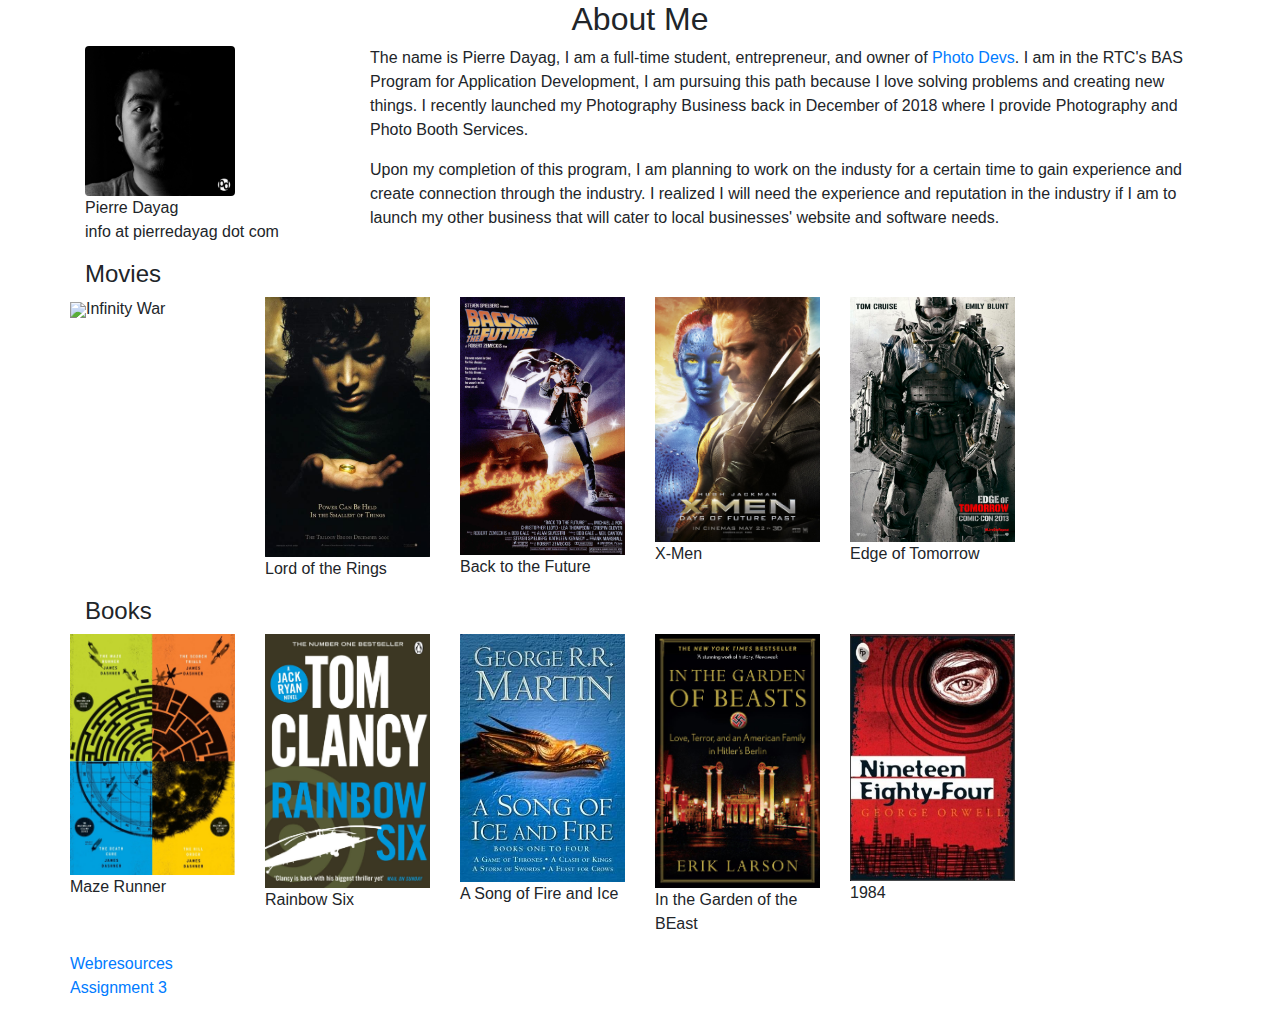
==== index.html @ 3102077f "Add files via upload" ====
<!doctype html>
<html lang="en">
  
    <head>
    
        <!-- Required meta tags -->
        <meta charset="utf-8">
        <meta http-equiv="X-UA-Compatible" content="IE=edge">
        <meta name="viewport" content="width=device-width, initial-scale=1, shrink-to-fit=no">
        <meta http-equiv="x-ua-compatible" content="ie=edge">
        
        <!-- Bootstrap CSS -->
        <link rel="stylesheet" type="text/css" href="css/reset.css">
        <link rel="stylesheet" type="text/css" href="css/bootstrap.min.css">
                
        <!-- Temporary style for bio photo -->
        <style>
            .self {
                width: 150px;
            }        
        </style>
        
        <title>Pierre Dayag</title>
        
    </head>
    
    <body>
        
        <!-- Container begins -->
        <div class="container">
        
            <h2 class="text-center">About Me</h2>
            
            <!-- Row begins -->
            <div class="row">
            
                <!-- Col 1 Start -->
                <div class="col-xs-12 col-sm-12 col-md-4 col-lg-3 col-xl-3">
                    
                    <a  href="https://www.flickr.com/photos/141834853@N08/" target="_blank"><img class="img-fluid rounded self" src="img/selfie.jpg" title="Self Photo" /></a> 
                    
                    <p>Pierre Dayag <br/>
                        info at pierredayag dot com</p>
                    
                </div>
                <!-- End Col 1 -->
                
                <!-- Col 2 Start -->
                <div class="col-xs-12 col-sm-12 col-md-8 col-lg-9 col-xl-9">
                    
                    <p>The name is Pierre Dayag, I am a full-time student, entrepreneur, and owner of <a href="https://www.facebook.com/photodevs" target="_blank">Photo Devs</a>. I am in the RTC's BAS Program for Application Development, I am pursuing this path because I love solving problems and creating new things. I recently launched my Photography Business back in December of 2018 where I provide Photography and Photo Booth Services.</p>
               	
                    <p>Upon my completion of this program, I am planning to work on the industy for a certain time to gain experience and create connection through the industry. I realized I will need the experience and reputation in the industry if I am to launch my other business that will cater to local businesses' website and software needs.</p>

                </div>
                <!-- End Col 2 -->
                
                <!-- Favorite Movie Start -->
                <div class="col-xs-12 col-sm-12 col-md-6 col-lg-12 col-xl-12">
                
                    <!-- Sub Row begins -->
                    <div class="row">
                        
                        <!-- Movie Col Start -->
                        <!--<div class="row">-->
                    
                            <h4 class="col-md-6 col-lg-2">Movies</h4>
                            
                            <ul class="row">
                            
                                <li class="col-sm-9 col-md-9 col-lg-2"><img class="img-fluid" src="img/movie1.jpg">Infinity War</li>
                                
                                <li class="col-sm-9 col-md-9 col-lg-2"><img class="img-fluid" src="img/movie2.jpg">Lord of the Rings</li>
                                
                                <li class="col-sm-9 col-md-9 col-lg-2"><img class="img-fluid" src="img/movie3.jpg">Back to the Future</li>
                                
                                <li class="col-sm-9 col-md-9 col-lg-2"><img class="img-fluid" src="img/movie4.jpg">X-Men</li>
                                
                                <li class="col-sm-9 col-md-9 col-lg-2"><img class="img-fluid" src="img/movie5.jpg">Edge of Tomorrow</li>
                                
                            </ul>
                    
                        <!--</div>-->
                        <!-- Movie Col End -->
                    
                    </div>
                    <!-- End Sub Row -->
                    
                </div>
                <!-- End Favorite Movie -->
                
                <!-- Favorite Book Start -->
                <div class="col-xs-12 col-sm-12 col-md-6 col-lg-12 col-xl-12">
                
                    <!-- Sub Row begins -->
                    <div class="row">
                        
                        <!-- Book Col Start -->
                        <!--<div class="row">-->
                    
                            <h4 class="col-md-6 col-lg-2">Books</h4>
                            
                            <ul class="row">
                            
                                <li class="col-sm-9 col-md-9 col-lg-2"><img class="img-fluid" src="img/book1.jpg">Maze Runner</li>
                                
                                <li class="col-sm-9 col-md-9 col-lg-2"><img class="img-fluid" src="img/book2.jpg">Rainbow Six</li>
                                
                                <li class="col-sm-7 col-md-9 col-lg-2"><img class="img-fluid" src="img/book3.jpg">A Song of Fire and Ice</li>
                                
                                <li class="col-sm-9 col-md-9 col-lg-2"><img class="img-fluid" src="img/book4.jpg">In the Garden of the BEast</li>
                                
                                <li class="col-sm-9 col-md-9 col-lg-2"><img class="img-fluid" src="img/book5.jpg">1984</li>
                                
                            </ul>
                    
                        <!--</div>-->
                        <!-- Book Col End -->
                    
                    </div>
                    <!-- End Sub Row -->    
                    
                </div>
                <!-- End Favorite Book -->
                
                <p><a href="html/webresources.html">Webresources</a><br />
                    <a href="html/assignment3.html">Assignment 3</a></p>
                
            </div>
            <!-- End Row -->
            
        </div>
        <!-- End Container -->
        
        <!-- Optional JavaScript -->
        <!-- jQuery first, then Popper.js, then Bootstrap JS -->
        <script src="js/jquery.slim.min.js"></script>
        <script src="js/popper.min.js"></script>
        <script src="js/bootstrap.min.js"></script>
        
    </body>
    
</html>
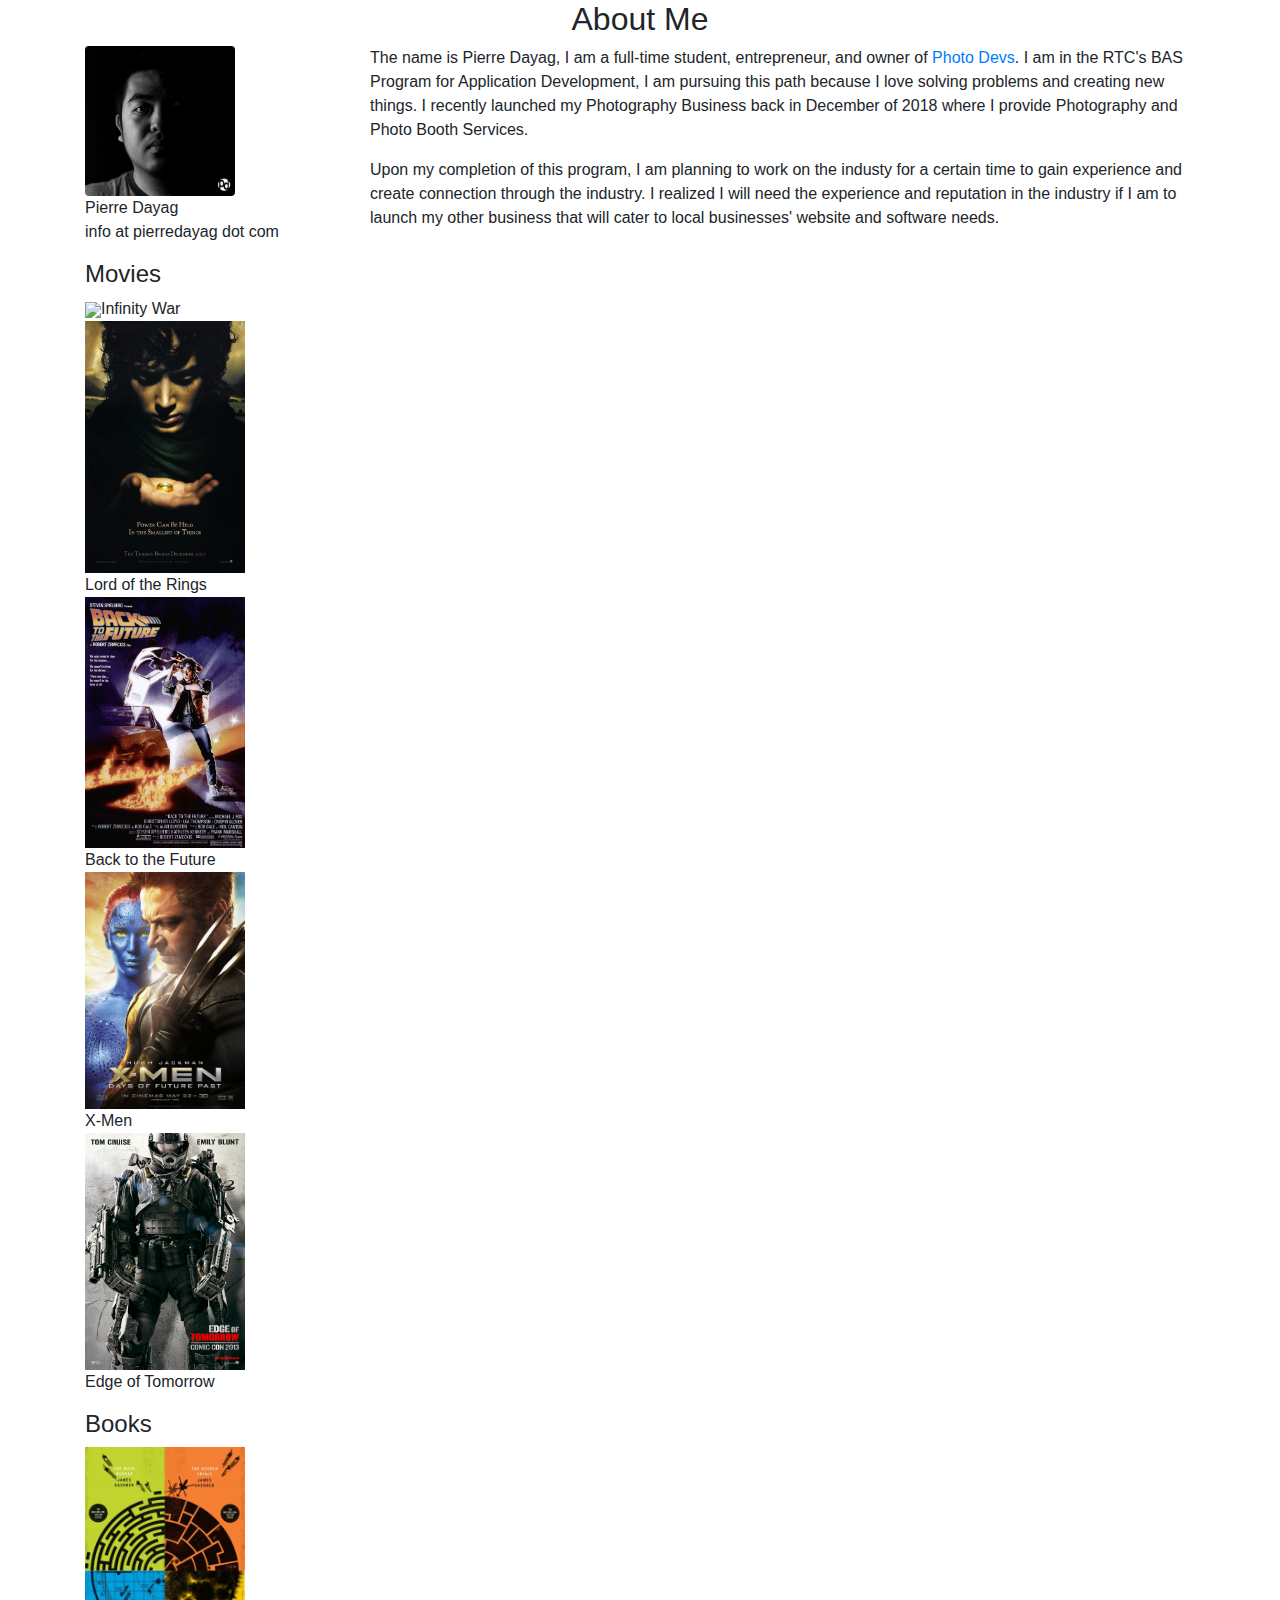
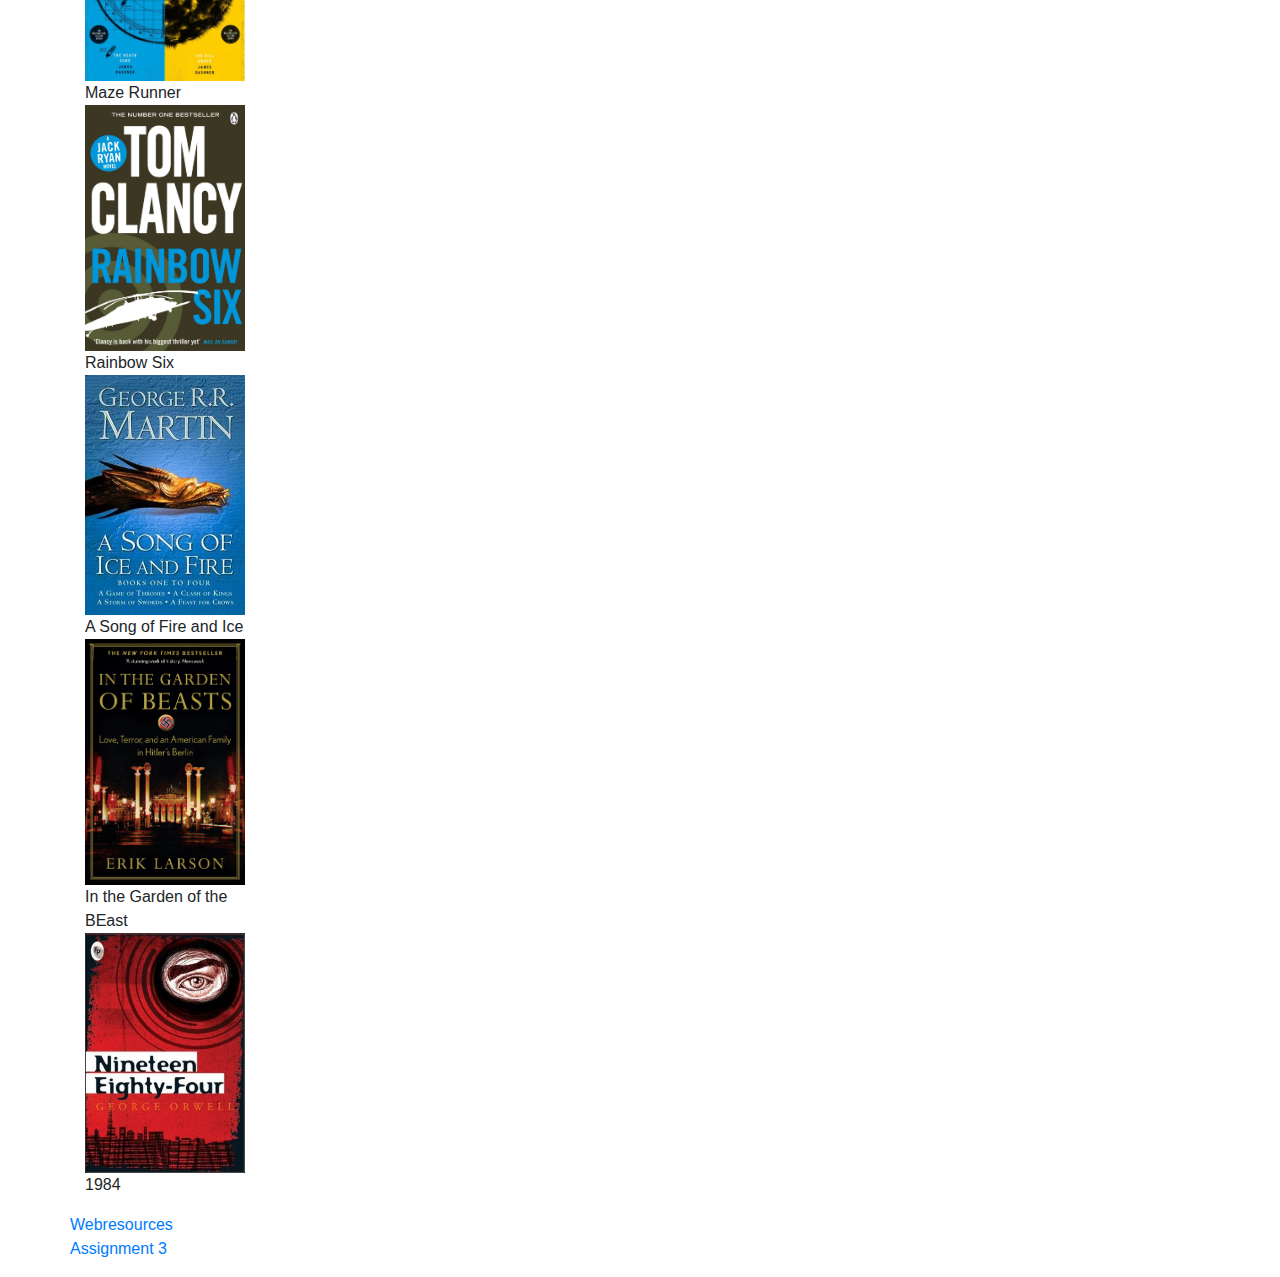
==== commit 0f0ab8ae: "Add files via upload" ====
--- a/index.html
+++ b/index.html
@@ -62,25 +62,22 @@
                     <div class="row">
                         
                         <!-- Movie Col Start -->
-                        <!--<div class="row">-->
                     
-                            <h4 class="col-md-6 col-lg-2">Movies</h4>
+                        <h4 class="col-md-6 col-lg-2">Movies</h4>
                             
-                            <ul class="row">
+                        <ul class="">
                             
-                                <li class="col-sm-9 col-md-9 col-lg-2"><img class="img-fluid" src="img/movie1.jpg">Infinity War</li>
+                            <li class="col-sm-9 col-md-9 col-lg-2"><img class="img-fluid" src="img/movie1.jpg">Infinity War</li>
                                 
-                                <li class="col-sm-9 col-md-9 col-lg-2"><img class="img-fluid" src="img/movie2.jpg">Lord of the Rings</li>
+                            <li class="col-sm-9 col-md-9 col-lg-2"><img class="img-fluid" src="img/movie2.jpg">Lord of the Rings</li>
                                 
-                                <li class="col-sm-9 col-md-9 col-lg-2"><img class="img-fluid" src="img/movie3.jpg">Back to the Future</li>
+                            <li class="col-sm-9 col-md-9 col-lg-2"><img class="img-fluid" src="img/movie3.jpg">Back to the Future</li>
                                 
-                                <li class="col-sm-9 col-md-9 col-lg-2"><img class="img-fluid" src="img/movie4.jpg">X-Men</li>
+                            <li class="col-sm-9 col-md-9 col-lg-2"><img class="img-fluid" src="img/movie4.jpg">X-Men</li>
                                 
-                                <li class="col-sm-9 col-md-9 col-lg-2"><img class="img-fluid" src="img/movie5.jpg">Edge of Tomorrow</li>
-                                
-                            </ul>
-                    
-                        <!--</div>-->
+                            <li class="col-sm-9 col-md-9 col-lg-2"><img class="img-fluid" src="img/movie5.jpg">Edge of Tomorrow</li>                      
+                        </ul>
+                        
                         <!-- Movie Col End -->
                     
                     </div>
@@ -96,25 +93,23 @@
                     <div class="row">
                         
                         <!-- Book Col Start -->
-                        <!--<div class="row">-->
                     
-                            <h4 class="col-md-6 col-lg-2">Books</h4>
+                        <h4 class="col-md-6 col-lg-2">Books</h4>
                             
-                            <ul class="row">
+                        <ul class="">
                             
-                                <li class="col-sm-9 col-md-9 col-lg-2"><img class="img-fluid" src="img/book1.jpg">Maze Runner</li>
+                            <li class="col-sm-9 col-md-9 col-lg-2"><img class="img-fluid" src="img/book1.jpg">Maze Runner</li>
                                 
-                                <li class="col-sm-9 col-md-9 col-lg-2"><img class="img-fluid" src="img/book2.jpg">Rainbow Six</li>
+                            <li class="col-sm-9 col-md-9 col-lg-2"><img class="img-fluid" src="img/book2.jpg">Rainbow Six</li>
                                 
-                                <li class="col-sm-7 col-md-9 col-lg-2"><img class="img-fluid" src="img/book3.jpg">A Song of Fire and Ice</li>
+                            <li class="col-sm-7 col-md-9 col-lg-2"><img class="img-fluid" src="img/book3.jpg">A Song of Fire and Ice</li>
                                 
-                                <li class="col-sm-9 col-md-9 col-lg-2"><img class="img-fluid" src="img/book4.jpg">In the Garden of the BEast</li>
+                            <li class="col-sm-9 col-md-9 col-lg-2"><img class="img-fluid" src="img/book4.jpg">In the Garden of the BEast</li>
                                 
-                                <li class="col-sm-9 col-md-9 col-lg-2"><img class="img-fluid" src="img/book5.jpg">1984</li>
-                                
-                            </ul>
-                    
-                        <!--</div>-->
+                            <li class="col-sm-9 col-md-9 col-lg-2"><img class="img-fluid" src="img/book5.jpg">1984</li>
+                              
+                        </ul>
+                        
                         <!-- Book Col End -->
                     
                     </div>
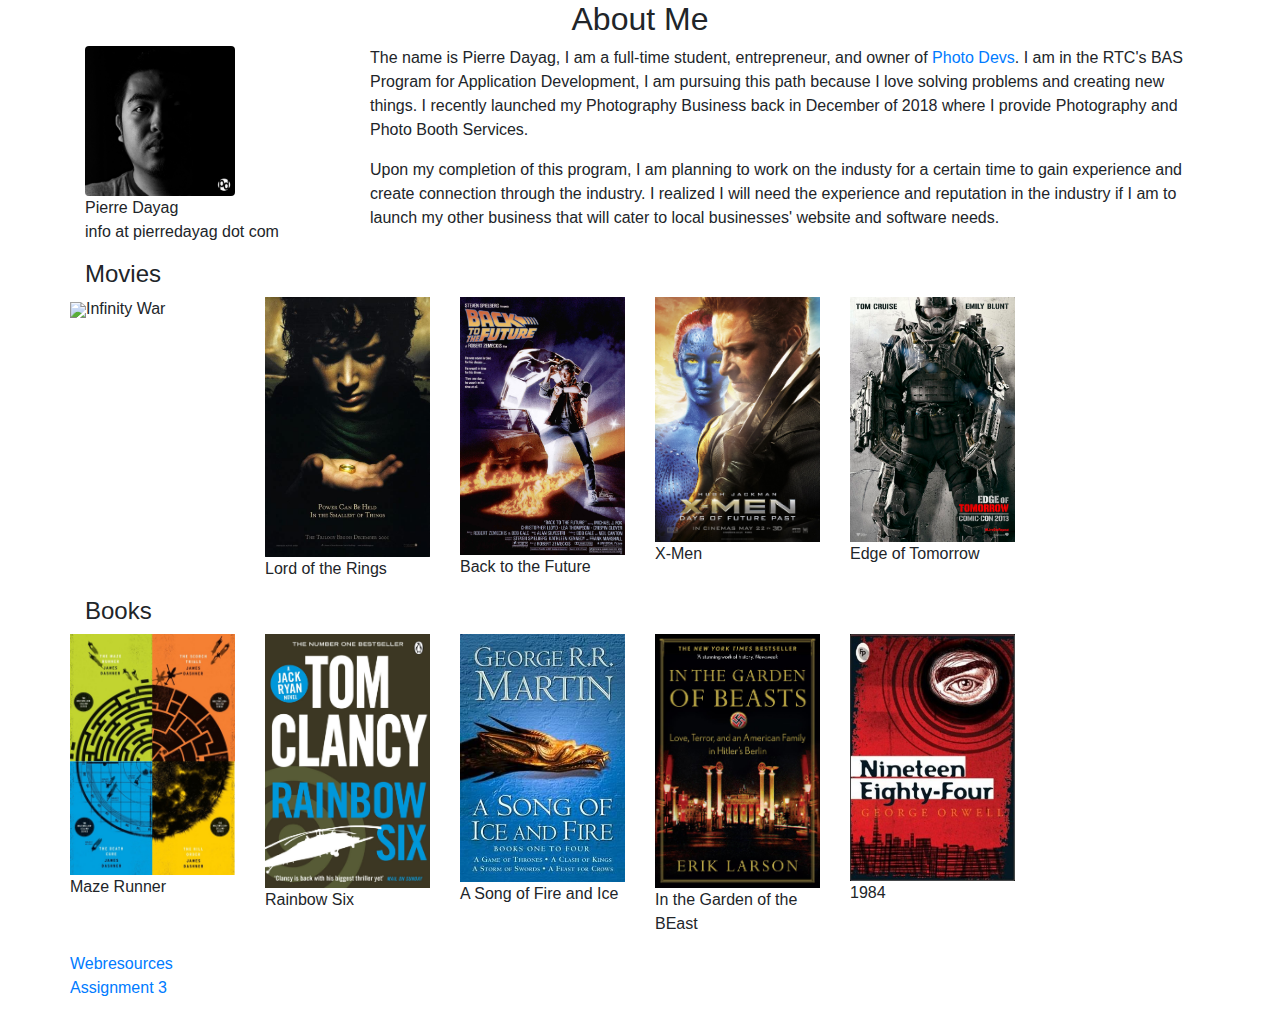
==== commit 0780e153: "Update index.html" ====
--- a/index.html
+++ b/index.html
@@ -65,7 +65,7 @@
                     
                         <h4 class="col-md-6 col-lg-2">Movies</h4>
                             
-                        <ul class="">
+                        <ul class="row">
                             
                             <li class="col-sm-9 col-md-9 col-lg-2"><img class="img-fluid" src="img/movie1.jpg">Infinity War</li>
                                 
@@ -96,7 +96,7 @@
                     
                         <h4 class="col-md-6 col-lg-2">Books</h4>
                             
-                        <ul class="">
+                        <ul class="row">
                             
                             <li class="col-sm-9 col-md-9 col-lg-2"><img class="img-fluid" src="img/book1.jpg">Maze Runner</li>
                                 
@@ -135,4 +135,4 @@
         
     </body>
     
-</html>+</html>
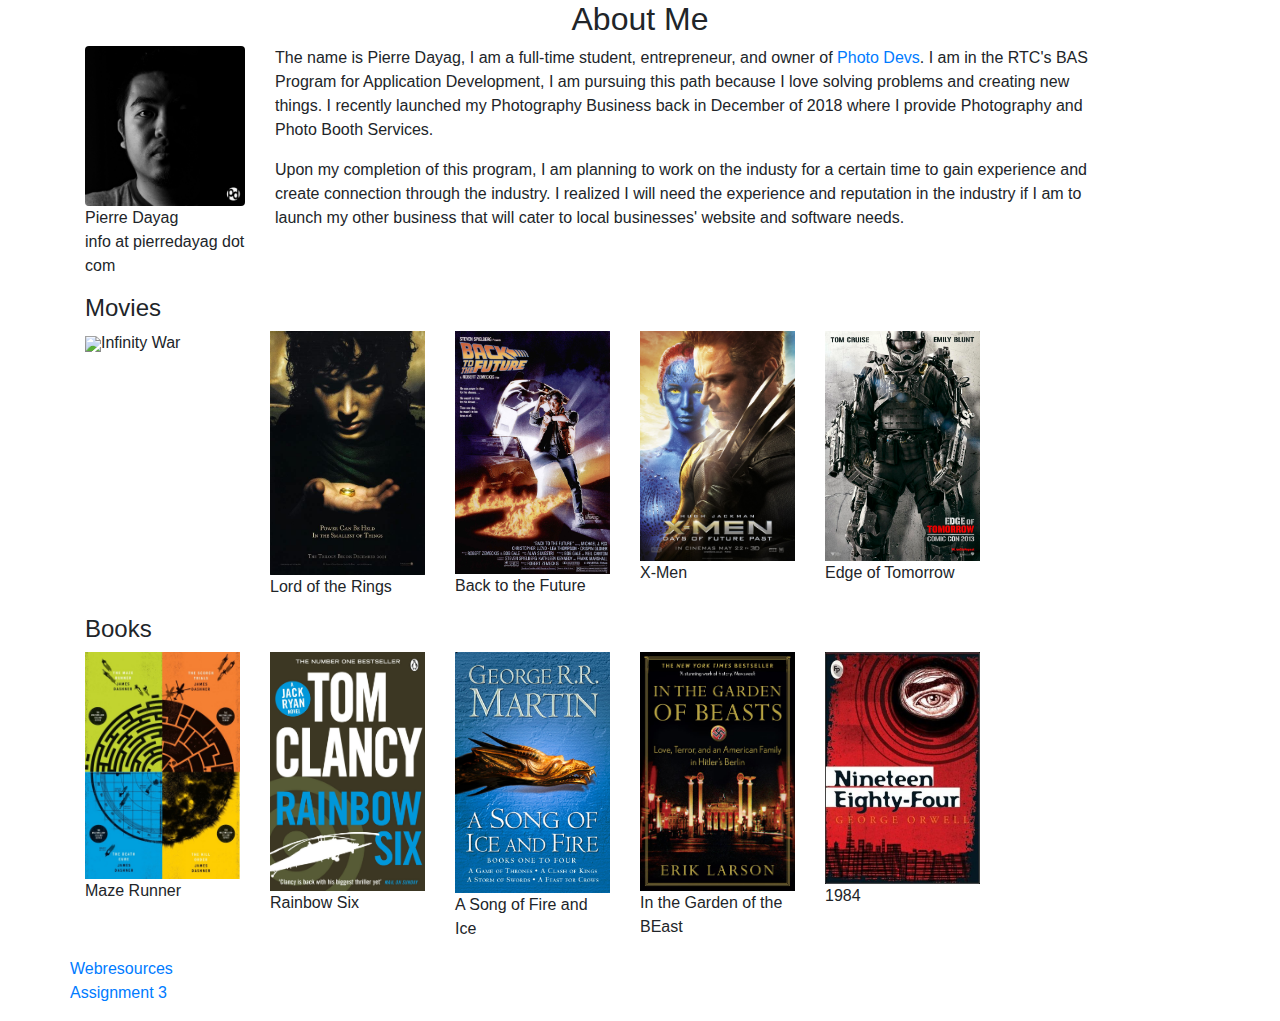
==== commit 76e70453: "Add files via upload" ====
--- a/index.html
+++ b/index.html
@@ -14,11 +14,7 @@
         <link rel="stylesheet" type="text/css" href="css/bootstrap.min.css">
                 
         <!-- Temporary style for bio photo -->
-        <style>
-            .self {
-                width: 150px;
-            }        
-        </style>
+        
         
         <title>Pierre Dayag</title>
         
@@ -35,7 +31,7 @@
             <div class="row">
             
                 <!-- Col 1 Start -->
-                <div class="col-xs-12 col-sm-12 col-md-4 col-lg-3 col-xl-3">
+                <div class="col-xs-4 col-sm-4 col-md-3 col-lg-2 col-xl-2">
                     
                     <a  href="https://www.flickr.com/photos/141834853@N08/" target="_blank"><img class="img-fluid rounded self" src="img/selfie.jpg" title="Self Photo" /></a> 
                     
@@ -65,7 +61,7 @@
                     
                         <h4 class="col-md-6 col-lg-2">Movies</h4>
                             
-                        <ul class="row">
+                        <ul class="row container">
                             
                             <li class="col-sm-9 col-md-9 col-lg-2"><img class="img-fluid" src="img/movie1.jpg">Infinity War</li>
                                 
@@ -96,13 +92,13 @@
                     
                         <h4 class="col-md-6 col-lg-2">Books</h4>
                             
-                        <ul class="row">
+                        <ul class="row container">
                             
                             <li class="col-sm-9 col-md-9 col-lg-2"><img class="img-fluid" src="img/book1.jpg">Maze Runner</li>
                                 
                             <li class="col-sm-9 col-md-9 col-lg-2"><img class="img-fluid" src="img/book2.jpg">Rainbow Six</li>
                                 
-                            <li class="col-sm-7 col-md-9 col-lg-2"><img class="img-fluid" src="img/book3.jpg">A Song of Fire and Ice</li>
+                            <li class="col-sm-9 col-md-9 col-lg-2"><img class="img-fluid" src="img/book3.jpg">A Song of Fire and Ice</li>
                                 
                             <li class="col-sm-9 col-md-9 col-lg-2"><img class="img-fluid" src="img/book4.jpg">In the Garden of the BEast</li>
                                 
@@ -135,4 +131,4 @@
         
     </body>
     
-</html>
+</html>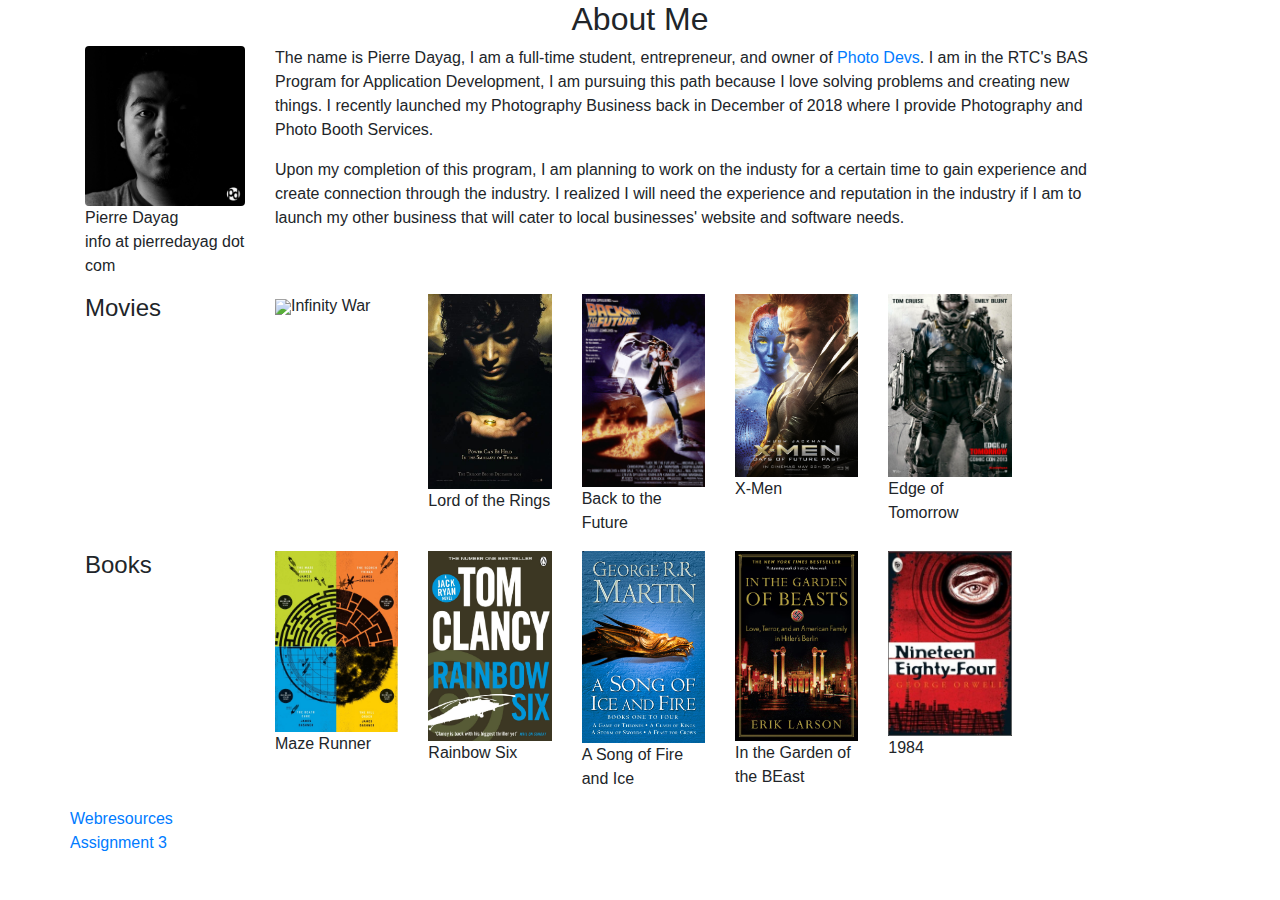
==== commit 5e1c46c9: "Add files via upload" ====
--- a/index.html
+++ b/index.html
@@ -59,9 +59,9 @@
                         
                         <!-- Movie Col Start -->
                     
-                        <h4 class="col-md-6 col-lg-2">Movies</h4>
+                        <h4 class="col-md-12 col-lg-2">Movies</h4>
                             
-                        <ul class="row container">
+                        <ul class="col-md-12 col-lg-10 row container">
                             
                             <li class="col-sm-9 col-md-9 col-lg-2"><img class="img-fluid" src="img/movie1.jpg">Infinity War</li>
                                 
@@ -90,9 +90,9 @@
                         
                         <!-- Book Col Start -->
                     
-                        <h4 class="col-md-6 col-lg-2">Books</h4>
+                        <h4 class="col-md-12 col-lg-2">Books</h4>
                             
-                        <ul class="row container">
+                        <ul class="col-md-12 col-lg-10 row container">
                             
                             <li class="col-sm-9 col-md-9 col-lg-2"><img class="img-fluid" src="img/book1.jpg">Maze Runner</li>
                                 
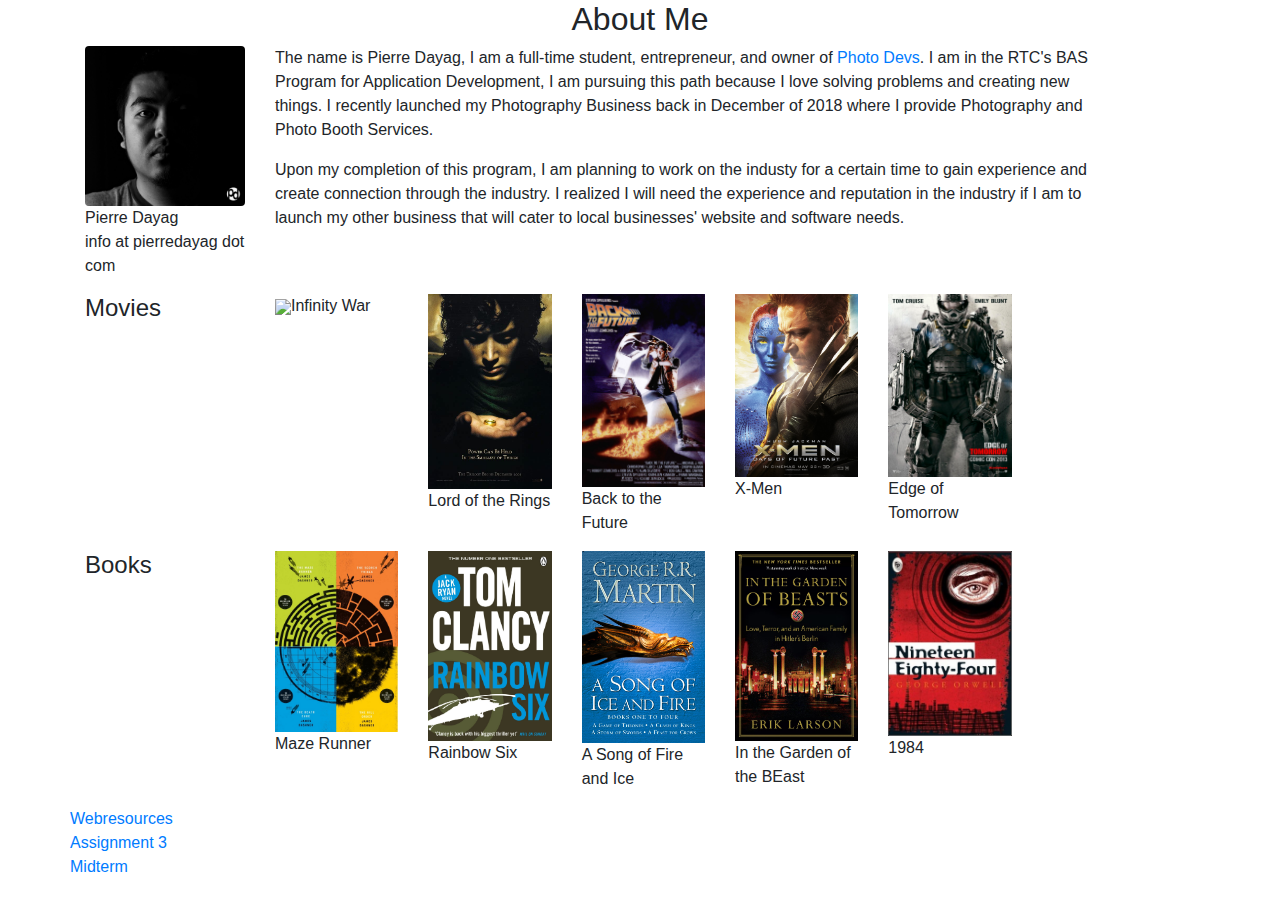
==== commit 8d1efa95: "Add files via upload" ====
--- a/index.html
+++ b/index.html
@@ -114,8 +114,10 @@
                 </div>
                 <!-- End Favorite Book -->
                 
-                <p><a href="html/webresources.html">Webresources</a><br />
-                    <a href="html/assignment3.html">Assignment 3</a></p>
+                <p><a href="html/webresources.html" target="_blank">Webresources</a><br />
+                <a href="html/assignment3.html" target="_blank">Assignment 3</a>
+                <br />
+                <a href="midterm/midterm.html" target="_blank">Midterm</a></p>
                 
             </div>
             <!-- End Row -->
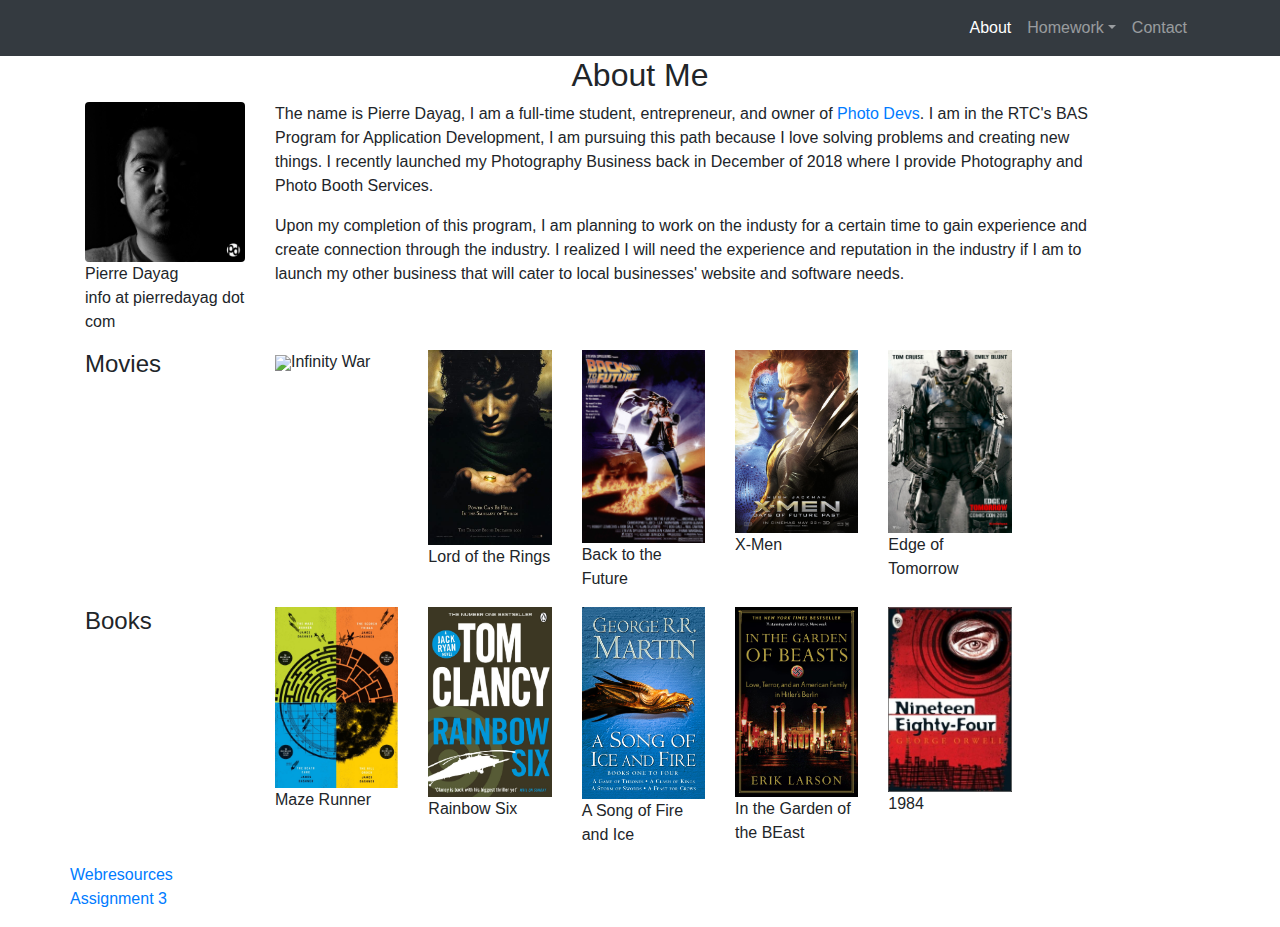
==== commit 02884b22: "Add files via upload" ====
--- a/index.html
+++ b/index.html
@@ -21,6 +21,67 @@
     </head>
     
     <body>
+        
+        <nav class="navbar bg-dark navbar-dark navbar-expand-sm">
+        
+            <div class="container">
+            
+                <div class="navbar-nav ml-auto" id="navbarResomsive">
+
+                    <a class="nav-item nav-link active" href="#">About</a>
+                    
+                    <div class="dropdown">
+                    
+                        <a data-toggle="dropdown" id="servicesDropdown" aria-haspopup="true" aria-expanded="false" class="nav-item nav-link dropdown-toggle" href="#">Homework</a>
+                        
+                        <div class="dropdown-menu" aria-labelledby="servicesDropdown">
+                        
+                            <a class="dropdown-item" href="html/webresources.html">Webresources</a>
+                            <a class="dropdown-item" href="html/assignment3.html">Assignment 3</a>
+                            <a class="dropdown-item" href="html/assignment4.html">Assignment 4</a>
+                            <a class="dropdown-item" href="html/assignment5.html">Assignment 5</a>
+                            <a class="dropdown-item" href="midterm/midterm.html">Midterm</a>
+                            
+                        </div>
+                    
+                    </div>
+                        
+                    <a class="nav-item nav-link" href="#">Contact</a>
+
+                </div>
+                
+            </div>
+        
+        </nav>
+        
+        <!--
+        <nav id="navbar-site" class="navbar navbar-expand-md bg-dark">
+            
+            <div class="container">
+            
+                <div class="navbar-nav ml-auto">
+
+                    <a class="nav-item nav-link" href="#">About</a>
+                    <a class="nav-item nav-link" href="#">Homework
+
+                        <div class="nav dropdown">
+
+                            <a class="nav-item nav-link" href="html/webresources.html">Webresources</a>
+                            <a class="nav-item nav-link" href="html/assignment3.html">Assignment 3</a>
+                            <a class="nav-item nav-link" href="html/assignment4.html">Assignment 4</a>
+                            <a class="nav-item nav-link" href="midterm/midterm.html">Midterm</a>
+
+                        </div>
+
+                    
+                    <a class="nav-item nav-link" href="#">Contact</a>
+
+                </div>
+                
+            </div>
+            
+        </nav>       -->
+        <!-- -->
         
         <!-- Container begins -->
         <div class="container">
@@ -114,11 +175,9 @@
                 </div>
                 <!-- End Favorite Book -->
                 
-                <p><a href="html/webresources.html" target="_blank">Webresources</a><br />
-                <a href="html/assignment3.html" target="_blank">Assignment 3</a>
-                <br />
-                <a href="midterm/midterm.html" target="_blank">Midterm</a></p>
-                
+                <p><a href="html/webresources.html">Webresources</a><br />
+                    <a href="html/assignment3.html">Assignment 3</a></p><br />
+                    
             </div>
             <!-- End Row -->
             
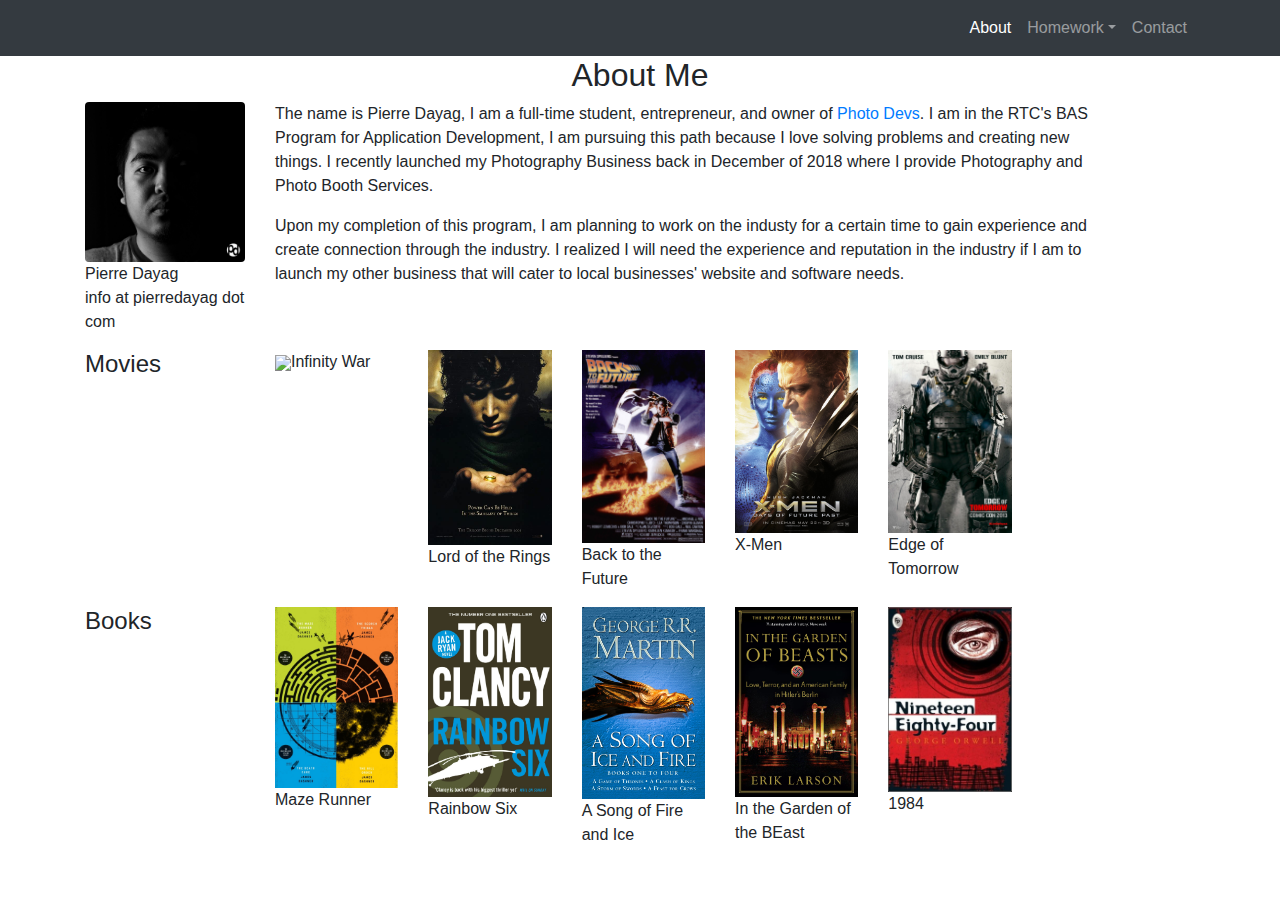
==== commit d9c8f4ae: "Add files via upload" ====
--- a/index.html
+++ b/index.html
@@ -39,7 +39,8 @@
                             <a class="dropdown-item" href="html/webresources.html">Webresources</a>
                             <a class="dropdown-item" href="html/assignment3.html">Assignment 3</a>
                             <a class="dropdown-item" href="html/assignment4.html">Assignment 4</a>
-                            <a class="dropdown-item" href="html/assignment5.html">Assignment 5</a>
+                            <a class="dropdown-item" href="html/assignment5.html">Assignment 5</a>                            
+                            <a class="dropdown-item" href="html/assignment7.html">Assignment 7</a>
                             <a class="dropdown-item" href="midterm/midterm.html">Midterm</a>
                             
                         </div>
@@ -174,9 +175,6 @@
                     
                 </div>
                 <!-- End Favorite Book -->
-                
-                <p><a href="html/webresources.html">Webresources</a><br />
-                    <a href="html/assignment3.html">Assignment 3</a></p><br />
                     
             </div>
             <!-- End Row -->
